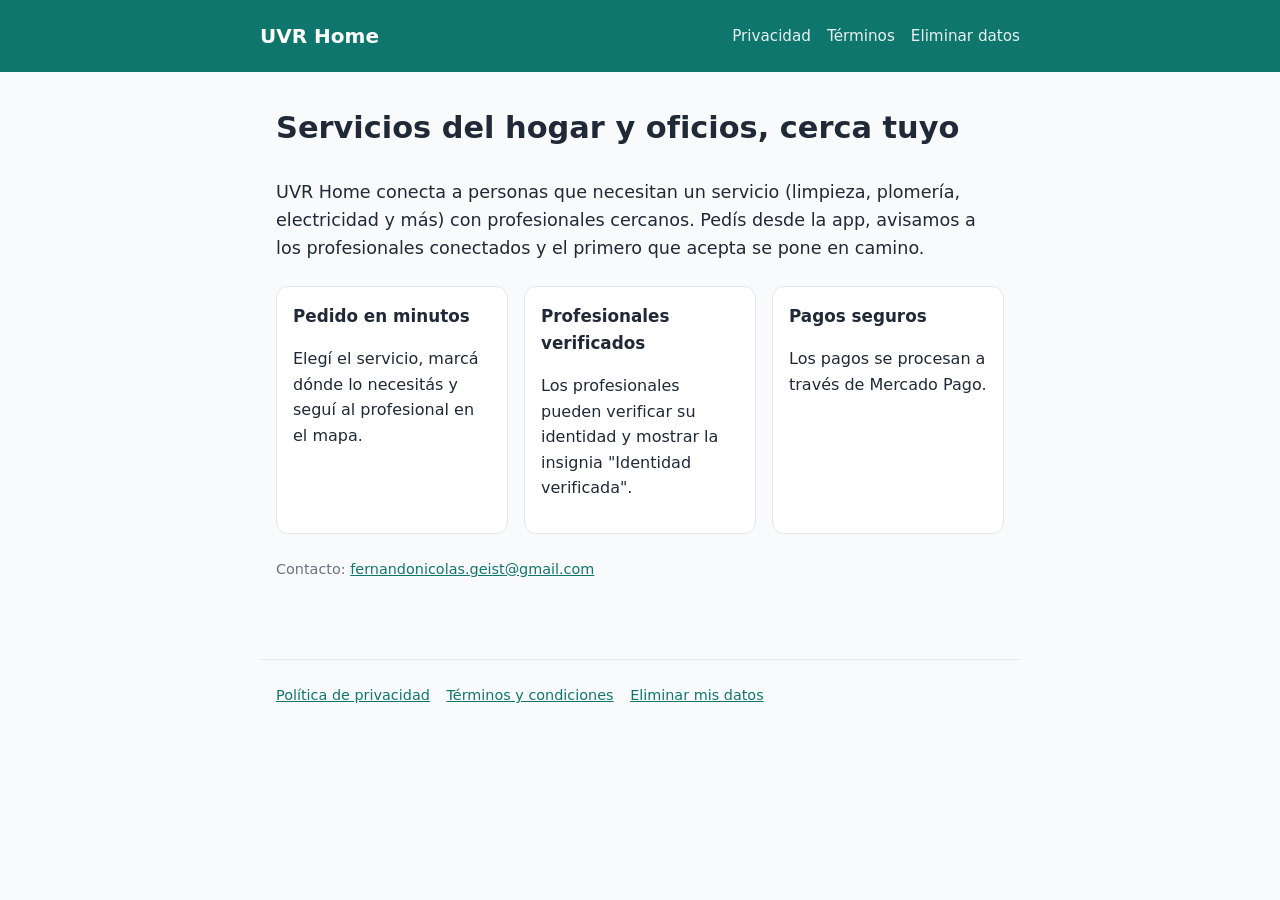
==== index.html @ b508a717 "Sitio inicial de UVR Home: inicio, privacidad, terminos y eliminar datos Co-authored-by: Copilot <22" ====
<!doctype html>
<html lang="es">
<head>
  <meta charset="utf-8">
  <meta name="viewport" content="width=device-width, initial-scale=1">
  <title>UVR Home - Servicios del hogar y oficios</title>
  <meta name="description" content="UVR Home conecta a personas que necesitan un servicio del hogar con profesionales cercanos y verificados.">
  <link rel="stylesheet" href="style.css">
</head>
<body>
  <header>
    <nav>
      <a href="index.html">UVR Home</a>
      <div class="links">
        <a href="privacidad.html">Privacidad</a>
        <a href="terminos.html">Términos</a>
        <a href="eliminar-datos.html">Eliminar datos</a>
      </div>
    </nav>
  </header>
  <main>
    <section class="hero">
      <h1>Servicios del hogar y oficios, cerca tuyo</h1>
      <p>UVR Home conecta a personas que necesitan un servicio (limpieza, plomería, electricidad y más) con profesionales cercanos. Pedís desde la app, avisamos a los profesionales conectados y el primero que acepta se pone en camino.</p>
    </section>
    <div class="cards">
      <div class="card">
        <h3>Pedido en minutos</h3>
        <p>Elegí el servicio, marcá dónde lo necesitás y seguí al profesional en el mapa.</p>
      </div>
      <div class="card">
        <h3>Profesionales verificados</h3>
        <p>Los profesionales pueden verificar su identidad y mostrar la insignia "Identidad verificada".</p>
      </div>
      <div class="card">
        <h3>Pagos seguros</h3>
        <p>Los pagos se procesan a través de Mercado Pago.</p>
      </div>
    </div>
    <p class="muted">Contacto: <a href="mailto:fernandonicolas.geist@gmail.com">fernandonicolas.geist@gmail.com</a></p>
  </main>
  <footer>
    <a href="privacidad.html">Política de privacidad</a>
    <a href="terminos.html">Términos y condiciones</a>
    <a href="eliminar-datos.html">Eliminar mis datos</a>
  </footer>
</body>
</html>
---- style.css ----
:root { --brand: #0f766e; --ink: #1f2937; --muted: #6b7280; --bg: #f9fafb; }
* { box-sizing: border-box; }
body { margin: 0; font-family: system-ui, -apple-system, "Segoe UI", Roboto, sans-serif; color: var(--ink); background: var(--bg); line-height: 1.6; }
header { background: var(--brand); color: #fff; padding: 20px 16px; }
header a { color: #fff; text-decoration: none; font-weight: 700; font-size: 1.25rem; }
nav { max-width: 760px; margin: 0 auto; display: flex; gap: 16px; flex-wrap: wrap; align-items: center; justify-content: space-between; }
nav .links { display: flex; gap: 16px; font-size: .95rem; }
nav .links a { font-weight: 400; font-size: .95rem; opacity: .9; }
main { max-width: 760px; margin: 0 auto; padding: 32px 16px 64px; }
h1 { font-size: 1.9rem; margin-top: 0; }
h2 { font-size: 1.2rem; margin-top: 2rem; color: var(--brand); }
a { color: var(--brand); }
.hero p { font-size: 1.1rem; }
.cards { display: grid; gap: 16px; grid-template-columns: repeat(auto-fit, minmax(220px, 1fr)); margin: 24px 0; }
.card { background: #fff; border: 1px solid #e5e7eb; border-radius: 12px; padding: 16px; }
.card h3 { margin: 0 0 8px; font-size: 1.05rem; }
.muted { color: var(--muted); font-size: .9rem; }
footer { max-width: 760px; margin: 0 auto; padding: 24px 16px; border-top: 1px solid #e5e7eb; color: var(--muted); font-size: .9rem; }
footer a { margin-right: 12px; }
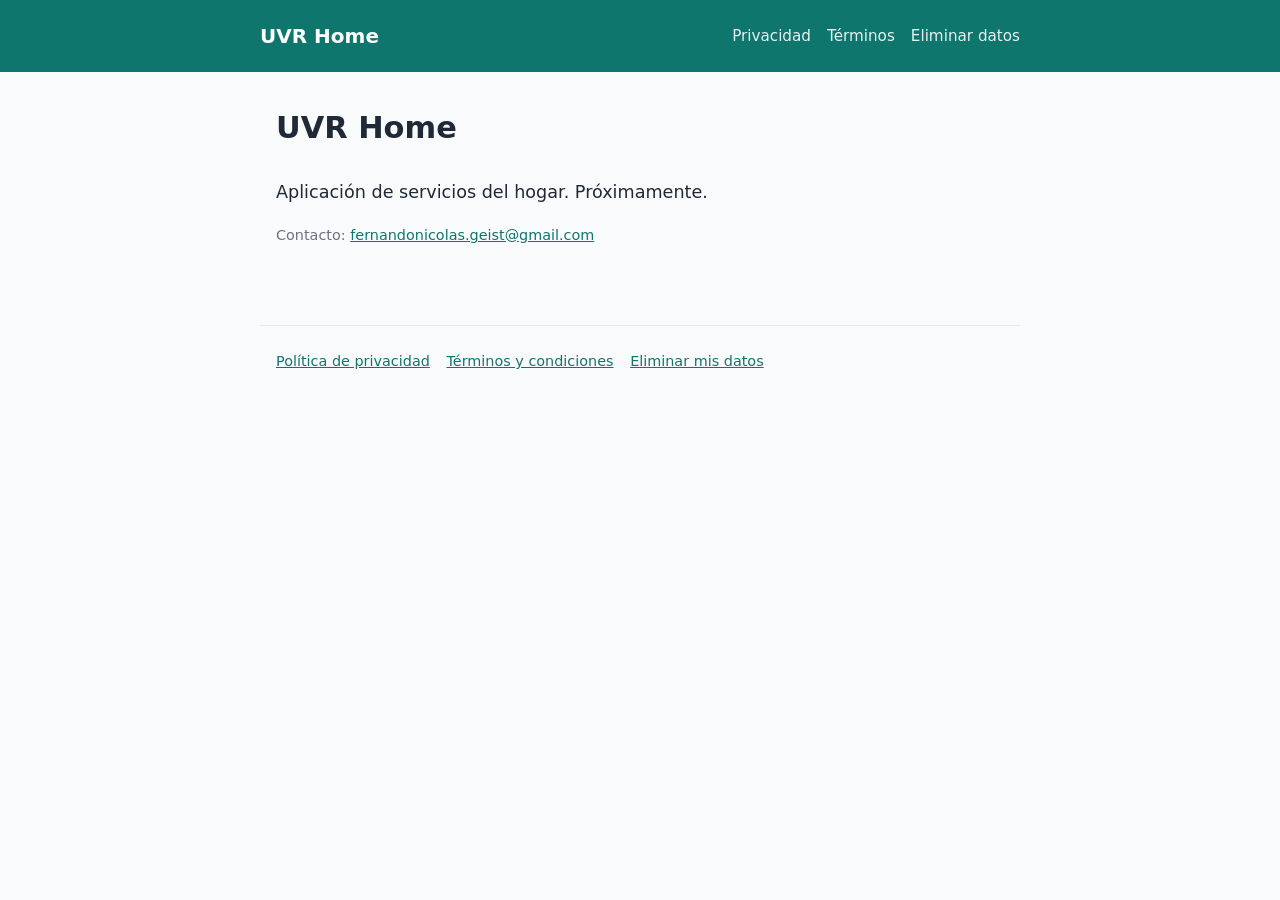
==== commit 320727bf: "Sitio mas reservado: sin detalle del producto, noindex y robots.txt Co-authored-by: Copilot <2235562" ====
--- a/index.html
+++ b/index.html
@@ -3,8 +3,8 @@
 <head>
   <meta charset="utf-8">
   <meta name="viewport" content="width=device-width, initial-scale=1">
-  <title>UVR Home - Servicios del hogar y oficios</title>
-  <meta name="description" content="UVR Home conecta a personas que necesitan un servicio del hogar con profesionales cercanos y verificados.">
+  <meta name="robots" content="noindex, nofollow">
+  <title>UVR Home</title>
   <link rel="stylesheet" href="style.css">
 </head>
 <body>
@@ -20,23 +20,9 @@
   </header>
   <main>
     <section class="hero">
-      <h1>Servicios del hogar y oficios, cerca tuyo</h1>
-      <p>UVR Home conecta a personas que necesitan un servicio (limpieza, plomería, electricidad y más) con profesionales cercanos. Pedís desde la app, avisamos a los profesionales conectados y el primero que acepta se pone en camino.</p>
+      <h1>UVR Home</h1>
+      <p>Aplicación de servicios del hogar. Próximamente.</p>
     </section>
-    <div class="cards">
-      <div class="card">
-        <h3>Pedido en minutos</h3>
-        <p>Elegí el servicio, marcá dónde lo necesitás y seguí al profesional en el mapa.</p>
-      </div>
-      <div class="card">
-        <h3>Profesionales verificados</h3>
-        <p>Los profesionales pueden verificar su identidad y mostrar la insignia "Identidad verificada".</p>
-      </div>
-      <div class="card">
-        <h3>Pagos seguros</h3>
-        <p>Los pagos se procesan a través de Mercado Pago.</p>
-      </div>
-    </div>
     <p class="muted">Contacto: <a href="mailto:fernandonicolas.geist@gmail.com">fernandonicolas.geist@gmail.com</a></p>
   </main>
   <footer>
